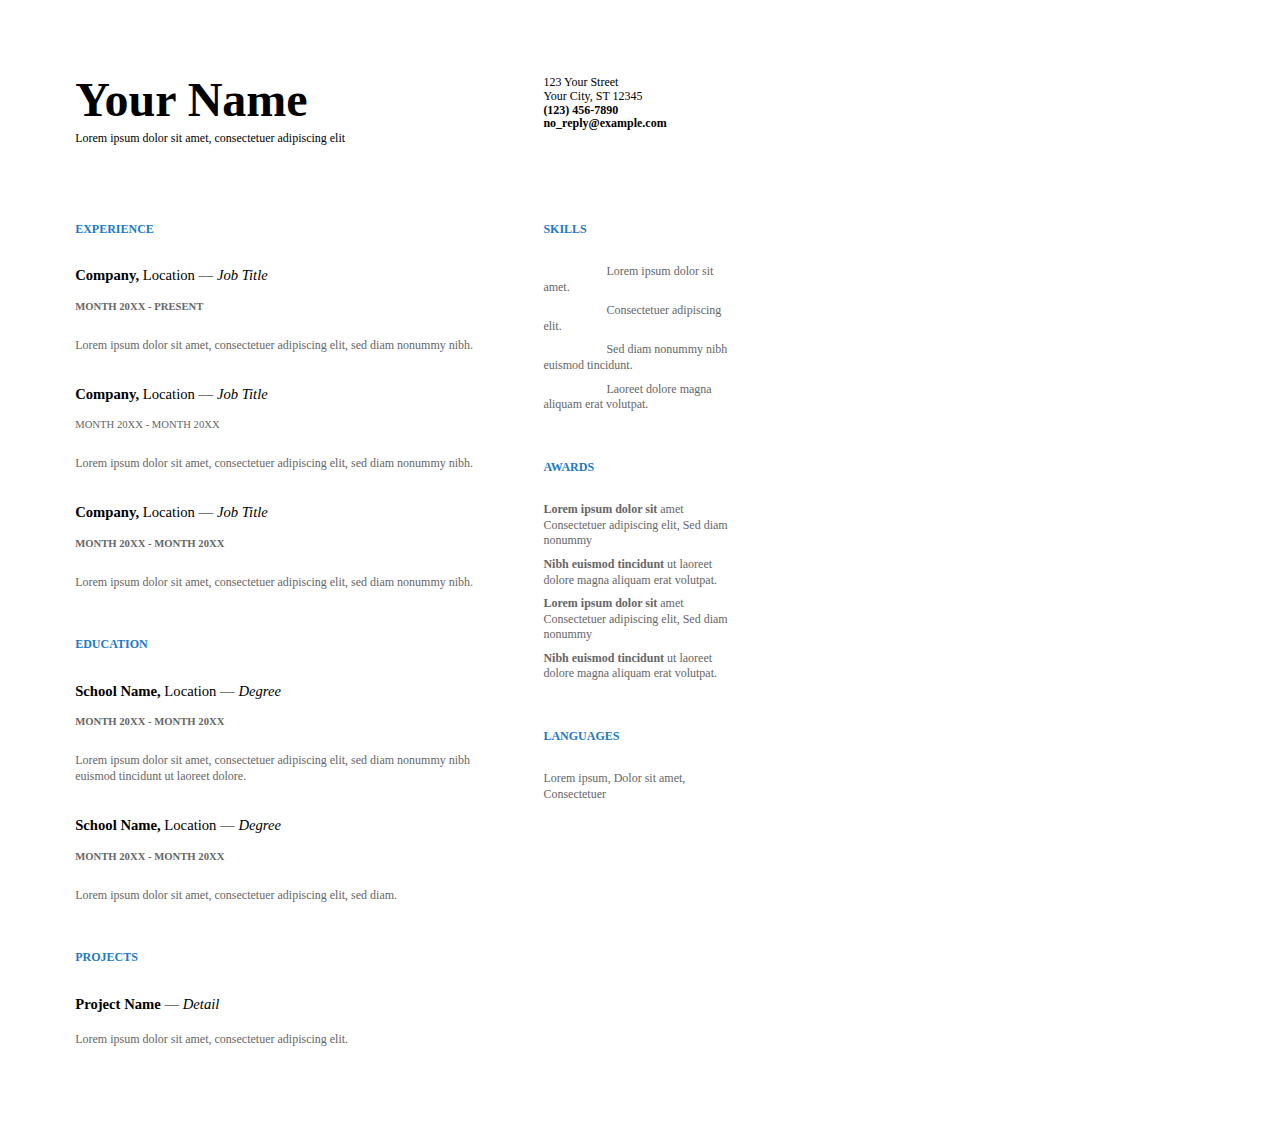
==== ClarenceResume.html @ 779b9737 "update resume" ====
<html><head><meta content="text/html; charset=UTF-8" http-equiv="content-type"><style type="text/css">@import url('https://themes.googleusercontent.com/fonts/css?kit=RFda8w1V0eDZheqfcyQ4EGb3DKsRMD34dqg1gT8Z-p6isjtAVhoKeKPV_uAAgBOSk3k702ZOKiLJc3WVjuplzPesZW2xOQ-xsNqO47m55DA');.lst-kix_d52h1clnbs3c-5>li:before{content:"\0025a0  "}.lst-kix_d52h1clnbs3c-3>li:before{content:"\0025cf  "}.lst-kix_d52h1clnbs3c-2>li:before{content:"\0025a0  "}.lst-kix_d52h1clnbs3c-6>li:before{content:"\0025cf  "}.lst-kix_d52h1clnbs3c-1>li:before{content:"\0025cb  "}.lst-kix_d52h1clnbs3c-7>li:before{content:"\0025cb  "}.lst-kix_d52h1clnbs3c-0>li:before{content:"\00200b  "}.lst-kix_d52h1clnbs3c-8>li:before{content:"\0025a0  "}.lst-kix_3expns8knkd9-0>li:before{content:"\00200b  "}.lst-kix_3expns8knkd9-1>li:before{content:"\0025cb  "}ul.lst-kix_d52h1clnbs3c-5{list-style-type:none}ul.lst-kix_d52h1clnbs3c-6{list-style-type:none}.lst-kix_3expns8knkd9-3>li:before{content:"\0025cf  "}ul.lst-kix_d52h1clnbs3c-7{list-style-type:none}ul.lst-kix_d52h1clnbs3c-8{list-style-type:none}.lst-kix_3expns8knkd9-2>li:before{content:"\0025a0  "}.lst-kix_d52h1clnbs3c-4>li:before{content:"\0025cb  "}.lst-kix_3expns8knkd9-8>li:before{content:"\0025a0  "}.lst-kix_3expns8knkd9-7>li:before{content:"\0025cb  "}ul.lst-kix_d52h1clnbs3c-0{list-style-type:none}ul.lst-kix_d52h1clnbs3c-1{list-style-type:none}ul.lst-kix_d52h1clnbs3c-2{list-style-type:none}ul.lst-kix_d52h1clnbs3c-3{list-style-type:none}ul.lst-kix_d52h1clnbs3c-4{list-style-type:none}.lst-kix_3expns8knkd9-4>li:before{content:"\0025cb  "}.lst-kix_3expns8knkd9-5>li:before{content:"\0025a0  "}.lst-kix_3expns8knkd9-6>li:before{content:"\0025cf  "}ul.lst-kix_3expns8knkd9-2{list-style-type:none}ul.lst-kix_3expns8knkd9-1{list-style-type:none}ul.lst-kix_3expns8knkd9-4{list-style-type:none}ul.lst-kix_3expns8knkd9-3{list-style-type:none}ul.lst-kix_3expns8knkd9-0{list-style-type:none}ul.lst-kix_3expns8knkd9-6{list-style-type:none}ul.lst-kix_3expns8knkd9-5{list-style-type:none}ul.lst-kix_3expns8knkd9-8{list-style-type:none}ul.lst-kix_3expns8knkd9-7{list-style-type:none}ol{margin:0;padding:0}table td,table th{padding:0}.c14{border-right-style:solid;padding:7.2pt 7.2pt 7.2pt 7.2pt;border-bottom-color:#ffffff;border-top-width:0pt;border-right-width:0pt;border-left-color:#ffffff;vertical-align:top;border-right-color:#ffffff;border-left-width:0pt;border-top-style:solid;border-left-style:solid;border-bottom-width:0pt;width:358.5pt;border-top-color:#ffffff;border-bottom-style:solid}.c28{border-right-style:solid;padding:7.2pt 7.2pt 7.2pt 7.2pt;border-bottom-color:#ffffff;border-top-width:0pt;border-right-width:0pt;border-left-color:#ffffff;vertical-align:top;border-right-color:#ffffff;border-left-width:0pt;border-top-style:solid;border-left-style:solid;border-bottom-width:0pt;width:165pt;border-top-color:#ffffff;border-bottom-style:solid}.c16{margin-left:0pt;padding-top:16pt;list-style-position:inside;text-indent:45pt;padding-bottom:0pt;line-height:1.3;text-align:left;margin-right:15pt}.c4{color:#666666;font-weight:400;text-decoration:none;vertical-align:baseline;font-size:9pt;font-family:"Merriweather";font-style:normal}.c21{color:#2079c7;font-weight:700;text-decoration:none;vertical-align:baseline;font-size:10pt;font-family:"Open Sans";font-style:normal}.c0{color:#000000;font-weight:700;text-decoration:none;vertical-align:baseline;font-size:36pt;font-family:"Merriweather";font-style:normal}.c9{color:#666666;font-weight:400;text-decoration:none;vertical-align:baseline;font-size:6pt;font-family:"Merriweather";font-style:normal}.c5{color:#666666;font-weight:400;text-decoration:none;vertical-align:baseline;font-size:8pt;font-family:"Open Sans";font-style:normal}.c12{padding-top:5pt;padding-bottom:5pt;line-height:1.0;page-break-after:avoid;text-align:left;margin-right:15pt}.c8{padding-top:16pt;padding-bottom:0pt;line-height:1.0;page-break-after:avoid;text-align:left;margin-right:15pt}.c18{color:#000000;text-decoration:none;vertical-align:baseline;font-size:11pt;font-family:"Merriweather"}.c19{padding-top:16pt;padding-bottom:0pt;line-height:1.3;text-align:left;margin-right:15pt}.c10{text-decoration:none;vertical-align:baseline;font-size:9pt;font-family:"Open Sans";font-style:normal}.c15{text-decoration:none;vertical-align:baseline;font-size:11pt;font-family:"Merriweather";font-style:normal}.c26{padding-top:6pt;padding-bottom:0pt;line-height:1.0;text-align:left;margin-right:15pt}.c25{padding-top:0pt;padding-bottom:6pt;line-height:1.0;text-align:left;margin-right:15pt}.c7{padding-top:6pt;padding-bottom:0pt;line-height:1.3;text-align:left;margin-right:15pt}.c13{padding-top:0pt;padding-bottom:0pt;line-height:1.15;text-align:left;margin-right:15pt}.c1{padding-top:30pt;padding-bottom:0pt;line-height:1.0;text-align:left;margin-right:15pt}.c6{border-spacing:0;border-collapse:collapse;margin-right:auto}.c33{text-decoration:none;vertical-align:baseline;font-size:12pt;font-family:"Merriweather"}.c32{margin-left:0pt;list-style-position:inside;text-indent:45pt}.c31{background-color:#ffffff;max-width:525.6pt;padding:28.8pt 43.2pt 43.2pt 43.2pt}.c24{color:#2079c7;font-weight:700}.c27{color:#b7b7b7;font-weight:700}.c17{font-weight:400;font-style:italic}.c2{color:#000000;font-weight:400}.c3{padding:0;margin:0}.c11{color:#000000;font-weight:700}.c20{height:9pt}.c23{color:#000000}.c34{height:80pt}.c30{height:588pt}.c22{font-weight:400}.c29{font-weight:700}.title{padding-top:0pt;color:#000000;font-weight:700;font-size:36pt;padding-bottom:6pt;font-family:"Merriweather";line-height:1.0;text-align:left}.subtitle{padding-top:0pt;color:#000000;font-size:9pt;padding-bottom:0pt;font-family:"Open Sans";line-height:1.15;text-align:left}li{color:#666666;font-size:9pt;font-family:"Merriweather"}p{margin:0;color:#666666;font-size:9pt;font-family:"Merriweather"}h1{padding-top:30pt;color:#2079c7;font-weight:700;font-size:9pt;padding-bottom:0pt;font-family:"Open Sans";line-height:1.0;text-align:left}h2{padding-top:16pt;color:#000000;font-weight:700;font-size:11pt;padding-bottom:0pt;font-family:"Merriweather";line-height:1.0;page-break-after:avoid;text-align:left}h3{padding-top:5pt;color:#666666;font-size:8pt;padding-bottom:5pt;font-family:"Open Sans";line-height:1.0;page-break-after:avoid;text-align:left}h4{padding-top:8pt;-webkit-text-decoration-skip:none;color:#666666;text-decoration:underline;text-decoration-skip-ink:none;font-size:11pt;padding-bottom:0pt;font-family:"Trebuchet MS";line-height:1.3;page-break-after:avoid;text-align:left}h5{padding-top:8pt;color:#666666;font-size:11pt;padding-bottom:0pt;font-family:"Trebuchet MS";line-height:1.3;page-break-after:avoid;text-align:left}h6{padding-top:8pt;color:#666666;font-size:11pt;padding-bottom:0pt;font-family:"Trebuchet MS";line-height:1.3;page-break-after:avoid;font-style:italic;text-align:left}</style></head><body class="c31 doc-content"><p class="c20 c26"><span class="c9"></span></p><a id="t.b5e152db183d5bf10508dda6fb9beae91810a391"></a><a id="t.0"></a><table class="c6"><tr class="c34"><td class="c14" colspan="1" rowspan="1"><p class="c25 title" id="h.x8fm1uorkbaw"><span class="c0">Your Name</span></p><p class="c13 subtitle" id="h.ymi089liagec"><span>Lorem ipsum dolor sit amet, consectetuer adipiscing elit</span></p></td><td class="c28" colspan="1" rowspan="1"><p class="c13"><span class="c10 c2">123 Your Street</span></p><p class="c13"><span class="c10 c2">Your City, ST 12345</span></p><p class="c13"><span class="c10 c11">(123) 456-7890</span></p><p class="c13"><span class="c10 c11">no_reply@example.com</span></p></td></tr><tr class="c30"><td class="c14" colspan="1" rowspan="1"><h1 class="c1" id="h.y7d3xdxnr44m"><span class="c10 c24">EXPERIENCE</span></h1><h2 class="c8" id="h.rfgvkg2ifhfd"><span class="c23">Company, </span><span class="c2">Location</span><span class="c22">&nbsp;&mdash; </span><span class="c17">Job Title</span></h2><h3 class="c12" id="h.n64fgzu3lwuy"><span>MONTH 20XX - PRESENT</span></h3><p class="c7"><span>Lorem ipsum dolor sit amet, consectetuer adipiscing elit, sed diam nonummy nibh.</span></p><h2 class="c8" id="h.wj0puh61kxsr"><span class="c23">Company, </span><span class="c2">Location</span><span class="c22">&nbsp;&mdash; </span><span class="c17 c18">Job Title</span></h2><h3 class="c12" id="h.8hk593fs3sag"><span class="c5">MONTH 20XX - MONTH 20XX</span></h3><p class="c7"><span class="c4">Lorem ipsum dolor sit amet, consectetuer adipiscing elit, sed diam nonummy nibh.</span></p><h2 class="c8" id="h.1hxcpsc1hco2"><span>Company, </span><span class="c22">Location</span><span>&nbsp;</span><span class="c22">&mdash; </span><span class="c18 c17">Job Title</span></h2><h3 class="c12" id="h.ybypdmed418m"><span>MONTH 20XX - MONTH 20XX</span></h3><p class="c7"><span class="c4">Lorem ipsum dolor sit amet, consectetuer adipiscing elit, sed diam nonummy nibh.</span></p><h1 class="c1" id="h.yk8luflkpwij"><span>EDUCATION</span></h1><h2 class="c8" id="h.6wymnhinx9q5"><span>School</span><span>&nbsp;Name, </span><span class="c22">Location &mdash; </span><span class="c18 c17">Degree</span></h2><h3 class="c12" id="h.7vtcyzeczjot"><span>MONTH 20XX - MONTH 20XX</span></h3><p class="c7"><span class="c4">Lorem ipsum dolor sit amet, consectetuer adipiscing elit, sed diam nonummy nibh euismod tincidunt ut laoreet dolore.</span></p><h2 class="c8" id="h.czfiadnsgnzp"><span>School Name, </span><span class="c22">Location &mdash; </span><span class="c18 c17">Degree</span></h2><h3 class="c12" id="h.miiyt1y6sl7g"><span>MONTH 20XX - MONTH 20XX</span></h3><p class="c7"><span class="c4">Lorem ipsum dolor sit amet, consectetuer adipiscing elit, sed diam.</span></p><h1 class="c1" id="h.jhv78pp9wtzd"><span>PROJECTS</span></h1><h2 class="c8" id="h.vm051rmyhoww"><span>Project Name </span><span class="c22">&mdash; </span><span class="c17">Detail</span></h2><p class="c7"><span class="c4">Lorem ipsum dolor sit amet, consectetuer adipiscing elit.</span></p></td><td class="c28" colspan="1" rowspan="1"><h1 class="c1" id="h.ca0awj8022e2"><span class="c10 c24">SKILLS</span></h1><ul class="c3 lst-kix_d52h1clnbs3c-0 start"><li class="c16"><span class="c4">Lorem ipsum dolor sit amet.</span></li><li class="c7 c32"><span class="c4">Consectetuer adipiscing elit.</span></li></ul><ul class="c3 lst-kix_3expns8knkd9-0 start"><li class="c7 c32"><span class="c4">Sed diam nonummy nibh euismod tincidunt.</span></li></ul><ul class="c3 lst-kix_d52h1clnbs3c-0"><li class="c7 c32"><span class="c4">L&#8203;&#8203;&#8203;&zwnj;&#8203;aoreet dolore magna aliquam erat volutpat.</span></li></ul><h1 class="c1" id="h.tuxh7mwdaxox"><span class="c10 c24">AWARDS</span></h1><p class="c19"><span class="c29">Lorem ipsum</span><span>&nbsp;</span><span class="c29">dolor sit</span><span class="c4">&nbsp;amet Consectetuer adipiscing elit, Sed diam nonummy</span></p><p class="c7"><span class="c29">Nibh euismod tincidunt</span><span class="c4">&nbsp;ut laoreet dolore magna aliquam erat volutpat.</span></p><p class="c7"><span class="c29">Lorem ipsum dolor sit</span><span class="c4">&nbsp;amet Consectetuer adipiscing elit, Sed diam nonummy</span></p><p class="c7"><span class="c29">Nibh euismod tincidunt</span><span class="c4">&nbsp;ut laoreet dolore magna aliquam erat volutpat.</span></p><h1 class="c1" id="h.cxxkes25b26"><span>LANGUAGES</span></h1><p class="c19"><span class="c4">Lorem ipsum, Dolor sit amet, Consectetuer</span></p></td></tr></table><p class="c7 c20"><span class="c4"></span></p></body></html>
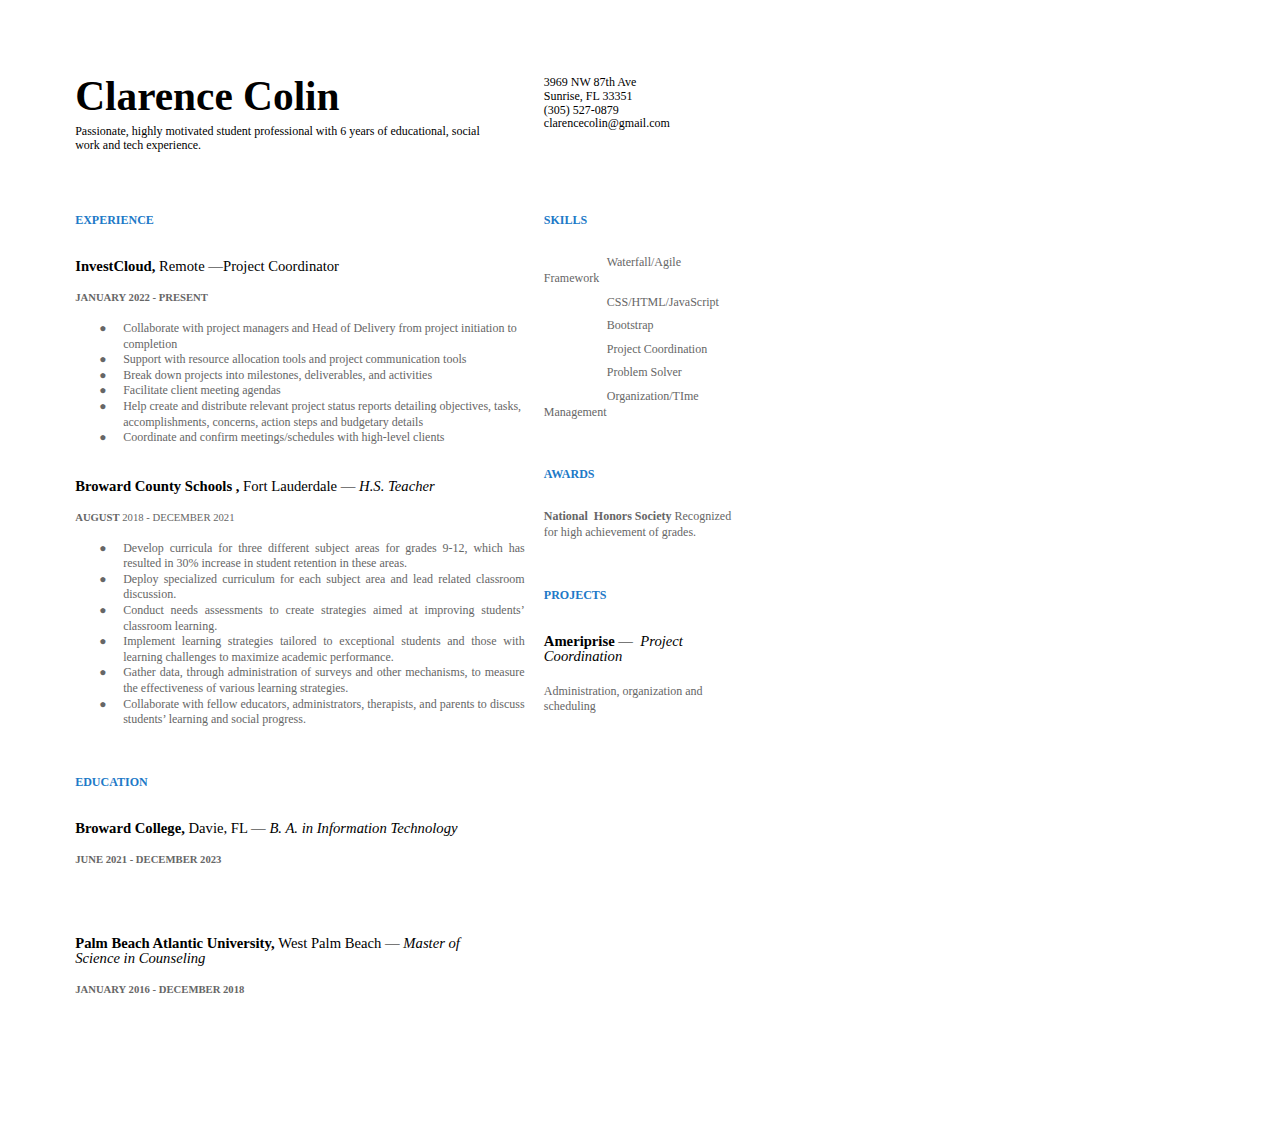
==== commit b7451579: "update resume" ====
--- a/ClarenceResume.html
+++ b/ClarenceResume.html
@@ -1 +1 @@
-<html><head><meta content="text/html; charset=UTF-8" http-equiv="content-type"><style type="text/css">@import url('https://themes.googleusercontent.com/fonts/css?kit=RFda8w1V0eDZheqfcyQ4EGb3DKsRMD34dqg1gT8Z-p6isjtAVhoKeKPV_uAAgBOSk3k702ZOKiLJc3WVjuplzPesZW2xOQ-xsNqO47m55DA');.lst-kix_d52h1clnbs3c-5>li:before{content:"\0025a0  "}.lst-kix_d52h1clnbs3c-3>li:before{content:"\0025cf  "}.lst-kix_d52h1clnbs3c-2>li:before{content:"\0025a0  "}.lst-kix_d52h1clnbs3c-6>li:before{content:"\0025cf  "}.lst-kix_d52h1clnbs3c-1>li:before{content:"\0025cb  "}.lst-kix_d52h1clnbs3c-7>li:before{content:"\0025cb  "}.lst-kix_d52h1clnbs3c-0>li:before{content:"\00200b  "}.lst-kix_d52h1clnbs3c-8>li:before{content:"\0025a0  "}.lst-kix_3expns8knkd9-0>li:before{content:"\00200b  "}.lst-kix_3expns8knkd9-1>li:before{content:"\0025cb  "}ul.lst-kix_d52h1clnbs3c-5{list-style-type:none}ul.lst-kix_d52h1clnbs3c-6{list-style-type:none}.lst-kix_3expns8knkd9-3>li:before{content:"\0025cf  "}ul.lst-kix_d52h1clnbs3c-7{list-style-type:none}ul.lst-kix_d52h1clnbs3c-8{list-style-type:none}.lst-kix_3expns8knkd9-2>li:before{content:"\0025a0  "}.lst-kix_d52h1clnbs3c-4>li:before{content:"\0025cb  "}.lst-kix_3expns8knkd9-8>li:before{content:"\0025a0  "}.lst-kix_3expns8knkd9-7>li:before{content:"\0025cb  "}ul.lst-kix_d52h1clnbs3c-0{list-style-type:none}ul.lst-kix_d52h1clnbs3c-1{list-style-type:none}ul.lst-kix_d52h1clnbs3c-2{list-style-type:none}ul.lst-kix_d52h1clnbs3c-3{list-style-type:none}ul.lst-kix_d52h1clnbs3c-4{list-style-type:none}.lst-kix_3expns8knkd9-4>li:before{content:"\0025cb  "}.lst-kix_3expns8knkd9-5>li:before{content:"\0025a0  "}.lst-kix_3expns8knkd9-6>li:before{content:"\0025cf  "}ul.lst-kix_3expns8knkd9-2{list-style-type:none}ul.lst-kix_3expns8knkd9-1{list-style-type:none}ul.lst-kix_3expns8knkd9-4{list-style-type:none}ul.lst-kix_3expns8knkd9-3{list-style-type:none}ul.lst-kix_3expns8knkd9-0{list-style-type:none}ul.lst-kix_3expns8knkd9-6{list-style-type:none}ul.lst-kix_3expns8knkd9-5{list-style-type:none}ul.lst-kix_3expns8knkd9-8{list-style-type:none}ul.lst-kix_3expns8knkd9-7{list-style-type:none}ol{margin:0;padding:0}table td,table th{padding:0}.c14{border-right-style:solid;padding:7.2pt 7.2pt 7.2pt 7.2pt;border-bottom-color:#ffffff;border-top-width:0pt;border-right-width:0pt;border-left-color:#ffffff;vertical-align:top;border-right-color:#ffffff;border-left-width:0pt;border-top-style:solid;border-left-style:solid;border-bottom-width:0pt;width:358.5pt;border-top-color:#ffffff;border-bottom-style:solid}.c28{border-right-style:solid;padding:7.2pt 7.2pt 7.2pt 7.2pt;border-bottom-color:#ffffff;border-top-width:0pt;border-right-width:0pt;border-left-color:#ffffff;vertical-align:top;border-right-color:#ffffff;border-left-width:0pt;border-top-style:solid;border-left-style:solid;border-bottom-width:0pt;width:165pt;border-top-color:#ffffff;border-bottom-style:solid}.c16{margin-left:0pt;padding-top:16pt;list-style-position:inside;text-indent:45pt;padding-bottom:0pt;line-height:1.3;text-align:left;margin-right:15pt}.c4{color:#666666;font-weight:400;text-decoration:none;vertical-align:baseline;font-size:9pt;font-family:"Merriweather";font-style:normal}.c21{color:#2079c7;font-weight:700;text-decoration:none;vertical-align:baseline;font-size:10pt;font-family:"Open Sans";font-style:normal}.c0{color:#000000;font-weight:700;text-decoration:none;vertical-align:baseline;font-size:36pt;font-family:"Merriweather";font-style:normal}.c9{color:#666666;font-weight:400;text-decoration:none;vertical-align:baseline;font-size:6pt;font-family:"Merriweather";font-style:normal}.c5{color:#666666;font-weight:400;text-decoration:none;vertical-align:baseline;font-size:8pt;font-family:"Open Sans";font-style:normal}.c12{padding-top:5pt;padding-bottom:5pt;line-height:1.0;page-break-after:avoid;text-align:left;margin-right:15pt}.c8{padding-top:16pt;padding-bottom:0pt;line-height:1.0;page-break-after:avoid;text-align:left;margin-right:15pt}.c18{color:#000000;text-decoration:none;vertical-align:baseline;font-size:11pt;font-family:"Merriweather"}.c19{padding-top:16pt;padding-bottom:0pt;line-height:1.3;text-align:left;margin-right:15pt}.c10{text-decoration:none;vertical-align:baseline;font-size:9pt;font-family:"Open Sans";font-style:normal}.c15{text-decoration:none;vertical-align:baseline;font-size:11pt;font-family:"Merriweather";font-style:normal}.c26{padding-top:6pt;padding-bottom:0pt;line-height:1.0;text-align:left;margin-right:15pt}.c25{padding-top:0pt;padding-bottom:6pt;line-height:1.0;text-align:left;margin-right:15pt}.c7{padding-top:6pt;padding-bottom:0pt;line-height:1.3;text-align:left;margin-right:15pt}.c13{padding-top:0pt;padding-bottom:0pt;line-height:1.15;text-align:left;margin-right:15pt}.c1{padding-top:30pt;padding-bottom:0pt;line-height:1.0;text-align:left;margin-right:15pt}.c6{border-spacing:0;border-collapse:collapse;margin-right:auto}.c33{text-decoration:none;vertical-align:baseline;font-size:12pt;font-family:"Merriweather"}.c32{margin-left:0pt;list-style-position:inside;text-indent:45pt}.c31{background-color:#ffffff;max-width:525.6pt;padding:28.8pt 43.2pt 43.2pt 43.2pt}.c24{color:#2079c7;font-weight:700}.c27{color:#b7b7b7;font-weight:700}.c17{font-weight:400;font-style:italic}.c2{color:#000000;font-weight:400}.c3{padding:0;margin:0}.c11{color:#000000;font-weight:700}.c20{height:9pt}.c23{color:#000000}.c34{height:80pt}.c30{height:588pt}.c22{font-weight:400}.c29{font-weight:700}.title{padding-top:0pt;color:#000000;font-weight:700;font-size:36pt;padding-bottom:6pt;font-family:"Merriweather";line-height:1.0;text-align:left}.subtitle{padding-top:0pt;color:#000000;font-size:9pt;padding-bottom:0pt;font-family:"Open Sans";line-height:1.15;text-align:left}li{color:#666666;font-size:9pt;font-family:"Merriweather"}p{margin:0;color:#666666;font-size:9pt;font-family:"Merriweather"}h1{padding-top:30pt;color:#2079c7;font-weight:700;font-size:9pt;padding-bottom:0pt;font-family:"Open Sans";line-height:1.0;text-align:left}h2{padding-top:16pt;color:#000000;font-weight:700;font-size:11pt;padding-bottom:0pt;font-family:"Merriweather";line-height:1.0;page-break-after:avoid;text-align:left}h3{padding-top:5pt;color:#666666;font-size:8pt;padding-bottom:5pt;font-family:"Open Sans";line-height:1.0;page-break-after:avoid;text-align:left}h4{padding-top:8pt;-webkit-text-decoration-skip:none;color:#666666;text-decoration:underline;text-decoration-skip-ink:none;font-size:11pt;padding-bottom:0pt;font-family:"Trebuchet MS";line-height:1.3;page-break-after:avoid;text-align:left}h5{padding-top:8pt;color:#666666;font-size:11pt;padding-bottom:0pt;font-family:"Trebuchet MS";line-height:1.3;page-break-after:avoid;text-align:left}h6{padding-top:8pt;color:#666666;font-size:11pt;padding-bottom:0pt;font-family:"Trebuchet MS";line-height:1.3;page-break-after:avoid;font-style:italic;text-align:left}</style></head><body class="c31 doc-content"><p class="c20 c26"><span class="c9"></span></p><a id="t.b5e152db183d5bf10508dda6fb9beae91810a391"></a><a id="t.0"></a><table class="c6"><tr class="c34"><td class="c14" colspan="1" rowspan="1"><p class="c25 title" id="h.x8fm1uorkbaw"><span class="c0">Your Name</span></p><p class="c13 subtitle" id="h.ymi089liagec"><span>Lorem ipsum dolor sit amet, consectetuer adipiscing elit</span></p></td><td class="c28" colspan="1" rowspan="1"><p class="c13"><span class="c10 c2">123 Your Street</span></p><p class="c13"><span class="c10 c2">Your City, ST 12345</span></p><p class="c13"><span class="c10 c11">(123) 456-7890</span></p><p class="c13"><span class="c10 c11">no_reply@example.com</span></p></td></tr><tr class="c30"><td class="c14" colspan="1" rowspan="1"><h1 class="c1" id="h.y7d3xdxnr44m"><span class="c10 c24">EXPERIENCE</span></h1><h2 class="c8" id="h.rfgvkg2ifhfd"><span class="c23">Company, </span><span class="c2">Location</span><span class="c22">&nbsp;&mdash; </span><span class="c17">Job Title</span></h2><h3 class="c12" id="h.n64fgzu3lwuy"><span>MONTH 20XX - PRESENT</span></h3><p class="c7"><span>Lorem ipsum dolor sit amet, consectetuer adipiscing elit, sed diam nonummy nibh.</span></p><h2 class="c8" id="h.wj0puh61kxsr"><span class="c23">Company, </span><span class="c2">Location</span><span class="c22">&nbsp;&mdash; </span><span class="c17 c18">Job Title</span></h2><h3 class="c12" id="h.8hk593fs3sag"><span class="c5">MONTH 20XX - MONTH 20XX</span></h3><p class="c7"><span class="c4">Lorem ipsum dolor sit amet, consectetuer adipiscing elit, sed diam nonummy nibh.</span></p><h2 class="c8" id="h.1hxcpsc1hco2"><span>Company, </span><span class="c22">Location</span><span>&nbsp;</span><span class="c22">&mdash; </span><span class="c18 c17">Job Title</span></h2><h3 class="c12" id="h.ybypdmed418m"><span>MONTH 20XX - MONTH 20XX</span></h3><p class="c7"><span class="c4">Lorem ipsum dolor sit amet, consectetuer adipiscing elit, sed diam nonummy nibh.</span></p><h1 class="c1" id="h.yk8luflkpwij"><span>EDUCATION</span></h1><h2 class="c8" id="h.6wymnhinx9q5"><span>School</span><span>&nbsp;Name, </span><span class="c22">Location &mdash; </span><span class="c18 c17">Degree</span></h2><h3 class="c12" id="h.7vtcyzeczjot"><span>MONTH 20XX - MONTH 20XX</span></h3><p class="c7"><span class="c4">Lorem ipsum dolor sit amet, consectetuer adipiscing elit, sed diam nonummy nibh euismod tincidunt ut laoreet dolore.</span></p><h2 class="c8" id="h.czfiadnsgnzp"><span>School Name, </span><span class="c22">Location &mdash; </span><span class="c18 c17">Degree</span></h2><h3 class="c12" id="h.miiyt1y6sl7g"><span>MONTH 20XX - MONTH 20XX</span></h3><p class="c7"><span class="c4">Lorem ipsum dolor sit amet, consectetuer adipiscing elit, sed diam.</span></p><h1 class="c1" id="h.jhv78pp9wtzd"><span>PROJECTS</span></h1><h2 class="c8" id="h.vm051rmyhoww"><span>Project Name </span><span class="c22">&mdash; </span><span class="c17">Detail</span></h2><p class="c7"><span class="c4">Lorem ipsum dolor sit amet, consectetuer adipiscing elit.</span></p></td><td class="c28" colspan="1" rowspan="1"><h1 class="c1" id="h.ca0awj8022e2"><span class="c10 c24">SKILLS</span></h1><ul class="c3 lst-kix_d52h1clnbs3c-0 start"><li class="c16"><span class="c4">Lorem ipsum dolor sit amet.</span></li><li class="c7 c32"><span class="c4">Consectetuer adipiscing elit.</span></li></ul><ul class="c3 lst-kix_3expns8knkd9-0 start"><li class="c7 c32"><span class="c4">Sed diam nonummy nibh euismod tincidunt.</span></li></ul><ul class="c3 lst-kix_d52h1clnbs3c-0"><li class="c7 c32"><span class="c4">L&#8203;&#8203;&#8203;&zwnj;&#8203;aoreet dolore magna aliquam erat volutpat.</span></li></ul><h1 class="c1" id="h.tuxh7mwdaxox"><span class="c10 c24">AWARDS</span></h1><p class="c19"><span class="c29">Lorem ipsum</span><span>&nbsp;</span><span class="c29">dolor sit</span><span class="c4">&nbsp;amet Consectetuer adipiscing elit, Sed diam nonummy</span></p><p class="c7"><span class="c29">Nibh euismod tincidunt</span><span class="c4">&nbsp;ut laoreet dolore magna aliquam erat volutpat.</span></p><p class="c7"><span class="c29">Lorem ipsum dolor sit</span><span class="c4">&nbsp;amet Consectetuer adipiscing elit, Sed diam nonummy</span></p><p class="c7"><span class="c29">Nibh euismod tincidunt</span><span class="c4">&nbsp;ut laoreet dolore magna aliquam erat volutpat.</span></p><h1 class="c1" id="h.cxxkes25b26"><span>LANGUAGES</span></h1><p class="c19"><span class="c4">Lorem ipsum, Dolor sit amet, Consectetuer</span></p></td></tr></table><p class="c7 c20"><span class="c4"></span></p></body></html>+<html><head><meta content="text/html; charset=UTF-8" http-equiv="content-type"><style type="text/css">@import url('https://themes.googleusercontent.com/fonts/css?kit=RFda8w1V0eDZheqfcyQ4EGb3DKsRMD34dqg1gT8Z-p6isjtAVhoKeKPV_uAAgBOSk3k702ZOKiLJc3WVjuplzPesZW2xOQ-xsNqO47m55DA');.lst-kix_d52h1clnbs3c-5>li:before{content:"\0025a0  "}ul.lst-kix_anvaxdb6y3xr-2{list-style-type:none}ul.lst-kix_anvaxdb6y3xr-1{list-style-type:none}ul.lst-kix_anvaxdb6y3xr-4{list-style-type:none}ul.lst-kix_anvaxdb6y3xr-3{list-style-type:none}.lst-kix_d52h1clnbs3c-3>li:before{content:"\0025cf  "}.lst-kix_d52h1clnbs3c-2>li:before{content:"\0025a0  "}ul.lst-kix_anvaxdb6y3xr-0{list-style-type:none}.lst-kix_d52h1clnbs3c-6>li:before{content:"\0025cf  "}.lst-kix_d52h1clnbs3c-1>li:before{content:"\0025cb  "}.lst-kix_d52h1clnbs3c-7>li:before{content:"\0025cb  "}.lst-kix_lhle6bkotg66-7>li:before{content:"\0025cb  "}.lst-kix_d52h1clnbs3c-0>li:before{content:"\00200b  "}.lst-kix_lhle6bkotg66-6>li:before{content:"\0025cf  "}.lst-kix_d52h1clnbs3c-8>li:before{content:"\0025a0  "}.lst-kix_lhle6bkotg66-8>li:before{content:"\0025a0  "}ul.lst-kix_d52h1clnbs3c-5{list-style-type:none}ul.lst-kix_d52h1clnbs3c-6{list-style-type:none}ul.lst-kix_d52h1clnbs3c-7{list-style-type:none}ul.lst-kix_d52h1clnbs3c-8{list-style-type:none}ul.lst-kix_anvaxdb6y3xr-6{list-style-type:none}ul.lst-kix_anvaxdb6y3xr-5{list-style-type:none}.lst-kix_d52h1clnbs3c-4>li:before{content:"\0025cb  "}ul.lst-kix_anvaxdb6y3xr-8{list-style-type:none}ul.lst-kix_anvaxdb6y3xr-7{list-style-type:none}ul.lst-kix_d52h1clnbs3c-0{list-style-type:none}ul.lst-kix_d52h1clnbs3c-1{list-style-type:none}ul.lst-kix_d52h1clnbs3c-2{list-style-type:none}ul.lst-kix_d52h1clnbs3c-3{list-style-type:none}.lst-kix_lhle6bkotg66-0>li:before{content:"\0025cf  "}ul.lst-kix_d52h1clnbs3c-4{list-style-type:none}ul.lst-kix_3expns8knkd9-2{list-style-type:none}.lst-kix_lhle6bkotg66-5>li:before{content:"\0025a0  "}ul.lst-kix_3expns8knkd9-1{list-style-type:none}ul.lst-kix_3expns8knkd9-4{list-style-type:none}ul.lst-kix_3expns8knkd9-3{list-style-type:none}ul.lst-kix_3expns8knkd9-0{list-style-type:none}.lst-kix_lhle6bkotg66-4>li:before{content:"\0025cb  "}.lst-kix_lhle6bkotg66-1>li:before{content:"\0025cb  "}ul.lst-kix_3expns8knkd9-6{list-style-type:none}.lst-kix_lhle6bkotg66-3>li:before{content:"\0025cf  "}ul.lst-kix_3expns8knkd9-5{list-style-type:none}ul.lst-kix_3expns8knkd9-8{list-style-type:none}.lst-kix_lhle6bkotg66-2>li:before{content:"\0025a0  "}ul.lst-kix_3expns8knkd9-7{list-style-type:none}.lst-kix_anvaxdb6y3xr-7>li:before{content:"\0025cb  "}.lst-kix_anvaxdb6y3xr-6>li:before{content:"\0025cf  "}.lst-kix_anvaxdb6y3xr-8>li:before{content:"\0025a0  "}ul.lst-kix_lhle6bkotg66-0{list-style-type:none}ul.lst-kix_lhle6bkotg66-2{list-style-type:none}.lst-kix_anvaxdb6y3xr-3>li:before{content:"\0025cf  "}ul.lst-kix_lhle6bkotg66-1{list-style-type:none}ul.lst-kix_lhle6bkotg66-4{list-style-type:none}.lst-kix_anvaxdb6y3xr-2>li:before{content:"\0025a0  "}ul.lst-kix_lhle6bkotg66-3{list-style-type:none}ul.lst-kix_lhle6bkotg66-6{list-style-type:none}.lst-kix_anvaxdb6y3xr-1>li:before{content:"\0025cb  "}ul.lst-kix_lhle6bkotg66-5{list-style-type:none}ul.lst-kix_lhle6bkotg66-8{list-style-type:none}ul.lst-kix_lhle6bkotg66-7{list-style-type:none}.lst-kix_3expns8knkd9-0>li:before{content:"\00200b  "}.lst-kix_3expns8knkd9-1>li:before{content:"\0025cb  "}.lst-kix_anvaxdb6y3xr-0>li:before{content:"\0025cf  "}.lst-kix_3expns8knkd9-3>li:before{content:"\0025cf  "}.lst-kix_3expns8knkd9-2>li:before{content:"\0025a0  "}.lst-kix_3expns8knkd9-8>li:before{content:"\0025a0  "}.lst-kix_3expns8knkd9-7>li:before{content:"\0025cb  "}.lst-kix_3expns8knkd9-4>li:before{content:"\0025cb  "}.lst-kix_3expns8knkd9-5>li:before{content:"\0025a0  "}.lst-kix_3expns8knkd9-6>li:before{content:"\0025cf  "}li.li-bullet-0:before{margin-left:-18pt;white-space:nowrap;display:inline-block;min-width:18pt}.lst-kix_anvaxdb6y3xr-4>li:before{content:"\0025cb  "}.lst-kix_anvaxdb6y3xr-5>li:before{content:"\0025a0  "}ol{margin:0;padding:0}table td,table th{padding:0}.c30{border-right-style:solid;padding:7.2pt 7.2pt 7.2pt 7.2pt;border-bottom-color:#ffffff;border-top-width:0pt;border-right-width:0pt;border-left-color:#ffffff;vertical-align:top;border-right-color:#ffffff;border-left-width:0pt;border-top-style:solid;border-left-style:solid;border-bottom-width:0pt;width:165pt;border-top-color:#ffffff;border-bottom-style:solid}.c28{border-right-style:solid;padding:7.2pt 7.2pt 7.2pt 7.2pt;border-bottom-color:#ffffff;border-top-width:0pt;border-right-width:0pt;border-left-color:#ffffff;vertical-align:top;border-right-color:#ffffff;border-left-width:0pt;border-top-style:solid;border-left-style:solid;border-bottom-width:0pt;width:358.5pt;border-top-color:#ffffff;border-bottom-style:solid}.c2{margin-left:0pt;padding-top:16pt;list-style-position:inside;text-indent:45pt;padding-bottom:0pt;line-height:1.3;text-align:left;margin-right:15pt}.c15{margin-left:0pt;padding-top:6pt;list-style-position:inside;text-indent:45pt;padding-bottom:0pt;line-height:1.3;text-align:left;margin-right:15pt}.c19{color:#666666;font-weight:400;text-decoration:none;vertical-align:baseline;font-size:10pt;font-family:"Open Sans";font-style:normal}.c0{color:#2079c7;font-weight:700;text-decoration:none;vertical-align:baseline;font-size:9pt;font-family:"Open Sans";font-style:normal}.c4{color:#666666;font-weight:400;text-decoration:none;vertical-align:baseline;font-size:9pt;font-family:"Merriweather";font-style:normal}.c7{color:#666666;font-weight:400;text-decoration:none;vertical-align:baseline;font-size:8pt;font-family:"Open Sans";font-style:normal}.c11{color:#2079c7;font-weight:700;text-decoration:none;vertical-align:baseline;font-size:10pt;font-family:"Open Sans";font-style:normal}.c1{margin-left:36pt;padding-top:0pt;padding-left:0pt;padding-bottom:0pt;line-height:1.3;text-align:justify}.c10{font-weight:400;text-decoration:none;vertical-align:baseline;font-size:11pt;font-family:"Merriweather";font-style:italic}.c23{padding-top:0pt;padding-bottom:0pt;line-height:1.0;text-align:left;margin-right:15pt;height:9pt}.c6{padding-top:6pt;padding-bottom:0pt;line-height:1.3;text-align:left;margin-right:15pt;height:9pt}.c3{padding-top:5pt;padding-bottom:5pt;line-height:1.0;page-break-after:avoid;text-align:left;margin-right:15pt}.c34{color:#666666;text-decoration:none;vertical-align:baseline;font-size:6pt;font-family:"Merriweather";font-style:normal}.c14{margin-left:36pt;padding-top:0pt;padding-left:0pt;padding-bottom:0pt;line-height:1.3;text-align:left}.c32{padding-top:6pt;padding-bottom:0pt;line-height:1.0;text-align:left;margin-right:15pt;height:9pt}.c17{color:#b7b7b7;text-decoration:none;vertical-align:baseline;font-size:9pt;font-family:"Open Sans";font-style:normal}.c16{padding-top:16pt;padding-bottom:0pt;line-height:1.0;page-break-after:avoid;text-align:left;margin-right:15pt}.c13{font-weight:400;text-decoration:none;vertical-align:baseline;font-size:9pt;font-family:"Open Sans";font-style:normal}.c24{padding-top:0pt;padding-bottom:6pt;line-height:1.0;text-align:left;margin-right:15pt}.c18{text-decoration:none;vertical-align:baseline;font-size:11pt;font-family:"Merriweather";font-style:normal}.c33{text-decoration:none;vertical-align:baseline;font-size:31pt;font-family:"Merriweather";font-style:normal}.c25{text-decoration:none;vertical-align:baseline;font-size:12pt;font-family:"Merriweather";font-style:italic}.c20{padding-top:0pt;padding-bottom:0pt;line-height:1.15;text-align:left;margin-right:15pt}.c9{padding-top:30pt;padding-bottom:0pt;line-height:1.0;text-align:left;margin-right:15pt}.c31{padding-top:6pt;padding-bottom:0pt;line-height:1.3;text-align:left;margin-right:15pt}.c27{padding-top:16pt;padding-bottom:0pt;line-height:1.3;text-align:left;margin-right:15pt}.c36{border-spacing:0;border-collapse:collapse;margin-right:auto}.c35{background-color:#ffffff;max-width:525.6pt;padding:28.8pt 43.2pt 43.2pt 43.2pt}.c8{padding:0;margin:0}.c5{color:#000000}.c26{height:11pt}.c22{font-weight:400}.c12{font-weight:700}.c29{height:73.5pt}.c21{height:588pt}.title{padding-top:0pt;color:#000000;font-weight:700;font-size:36pt;padding-bottom:6pt;font-family:"Merriweather";line-height:1.0;text-align:left}.subtitle{padding-top:0pt;color:#000000;font-size:9pt;padding-bottom:0pt;font-family:"Open Sans";line-height:1.15;text-align:left}li{color:#666666;font-size:9pt;font-family:"Merriweather"}p{margin:0;color:#666666;font-size:9pt;font-family:"Merriweather"}h1{padding-top:30pt;color:#2079c7;font-weight:700;font-size:9pt;padding-bottom:0pt;font-family:"Open Sans";line-height:1.0;text-align:left}h2{padding-top:16pt;color:#000000;font-weight:700;font-size:11pt;padding-bottom:0pt;font-family:"Merriweather";line-height:1.0;page-break-after:avoid;text-align:left}h3{padding-top:5pt;color:#666666;font-size:8pt;padding-bottom:5pt;font-family:"Open Sans";line-height:1.0;page-break-after:avoid;text-align:left}h4{padding-top:8pt;-webkit-text-decoration-skip:none;color:#666666;text-decoration:underline;text-decoration-skip-ink:none;font-size:11pt;padding-bottom:0pt;font-family:"Trebuchet MS";line-height:1.3;page-break-after:avoid;text-align:left}h5{padding-top:8pt;color:#666666;font-size:11pt;padding-bottom:0pt;font-family:"Trebuchet MS";line-height:1.3;page-break-after:avoid;text-align:left}h6{padding-top:8pt;color:#666666;font-size:11pt;padding-bottom:0pt;font-family:"Trebuchet MS";line-height:1.3;page-break-after:avoid;font-style:italic;text-align:left}</style></head><body class="c35 doc-content"><p class="c32"><span class="c34 c22"></span></p><a id="t.9d41bc566add164f5713e2ef0e9d868dc51fc709"></a><a id="t.0"></a><table class="c36"><tr class="c29"><td class="c28" colspan="1" rowspan="1"><p class="c24 title" id="h.x8fm1uorkbaw"><span class="c5 c12 c33">Clarence Colin</span></p><p class="c20 subtitle" id="h.jx2csrkcpkfg"><span>Passionate, highly motivated student professional with 6 years of educational, social work and tech experience.</span></p></td><td class="c30" colspan="1" rowspan="1"><p class="c20"><span class="c13 c5">3969 NW 87th Ave</span></p><p class="c20"><span class="c5 c13">Sunrise, FL 33351</span></p><p class="c20"><span class="c13 c5">(305) 527-0879</span></p><p class="c20"><span class="c13 c5">clarencecolin@gmail.com</span></p></td></tr><tr class="c21"><td class="c28" colspan="1" rowspan="1"><h1 class="c9" id="h.y7d3xdxnr44m"><span class="c0">EXPERIENCE</span></h1><h2 class="c16" id="h.rfgvkg2ifhfd"><span>InvestCloud</span><span class="c5">, </span><span class="c22">Remote &mdash;Project Coordinator </span></h2><h3 class="c3" id="h.n64fgzu3lwuy"><span>JANUARY 2022 - PRESENT</span></h3><ul class="c8 lst-kix_lhle6bkotg66-0 start"><li class="c14 li-bullet-0"><span class="c4">Collaborate with project managers and Head of Delivery from project initiation to completion</span></li><li class="c14 li-bullet-0"><span class="c4">Support with resource allocation tools and project communication tools</span></li><li class="c14 li-bullet-0"><span class="c4">Break down projects into milestones, deliverables, and activities</span></li><li class="c14 li-bullet-0"><span class="c4">Facilitate client meeting agendas</span></li><li class="c14 li-bullet-0"><span class="c4">Help create and distribute relevant project status reports detailing objectives, tasks, accomplishments, concerns, action steps and budgetary details</span></li><li class="c14 li-bullet-0"><span>Coordinate and confirm meetings/schedules with high-level clients</span></li></ul><h2 class="c16" id="h.wj0puh61kxsr"><span>Broward County Schools </span><span class="c5">, </span><span class="c22">Fort Lauderdale &mdash; </span><span class="c10 c5">H.S. Teacher</span></h2><h3 class="c3" id="h.8hk593fs3sag"><span>AUGUST</span><span class="c7">&nbsp;2018 - DECEMBER 2021</span></h3><ul class="c8 lst-kix_anvaxdb6y3xr-0 start"><li class="c1 li-bullet-0"><span class="c4">Develop curricula for three different subject areas for grades 9-12, which has resulted in 30% increase in student retention in these areas.</span></li><li class="c1 li-bullet-0"><span class="c4">Deploy specialized curriculum for each subject area and lead related classroom discussion.</span></li><li class="c1 li-bullet-0"><span class="c4">Conduct needs assessments to create strategies aimed at improving students&rsquo; classroom learning.</span></li><li class="c1 li-bullet-0"><span class="c4">Implement learning strategies tailored to exceptional students and those with learning challenges to maximize academic performance.</span></li><li class="c1 li-bullet-0"><span class="c4">Gather data, through administration of surveys and other mechanisms, to measure the effectiveness of various learning strategies. &nbsp;</span></li><li class="c1 li-bullet-0"><span>Collaborate with fellow educators, administrators, therapists, and parents to discuss students&rsquo; learning and social progress.</span></li></ul><h1 class="c9" id="h.yk8luflkpwij"><span>EDUCATION</span></h1><h2 class="c16" id="h.6wymnhinx9q5"><span>Broward College</span><span>, </span><span class="c22">Davie, FL &mdash; </span><span class="c5 c10">B. A. in Information Technology </span></h2><h3 class="c3" id="h.7vtcyzeczjot"><span>JUNE 2021 - DECEMBER 2023</span></h3><p class="c6"><span class="c4"></span></p><h2 class="c16" id="h.czfiadnsgnzp"><span>Palm Beach Atlantic University</span><span>, </span><span class="c22">West Palm Beach &mdash; </span><span class="c10 c5">Master of Science in Counseling</span></h2><h3 class="c3" id="h.miiyt1y6sl7g"><span>JANUARY 2016 - DECEMBER 2018</span></h3><p class="c6"><span class="c4"></span></p></td><td class="c30" colspan="1" rowspan="1"><h1 class="c9" id="h.ca0awj8022e2"><span class="c0">SKILLS</span></h1><ul class="c8 lst-kix_d52h1clnbs3c-0 start"><li class="c2"><span>Waterfall/Agile Framework</span></li><li class="c15"><span class="c4">CSS/HTML/JavaScript</span></li><li class="c15"><span>Bootstrap </span></li></ul><ul class="c8 lst-kix_3expns8knkd9-0 start"><li class="c15"><span class="c4">Project Coordination</span></li></ul><ul class="c8 lst-kix_d52h1clnbs3c-0"><li class="c15"><span class="c4">Problem Solver</span></li><li class="c15"><span class="c4">Organization/TIme Management</span></li></ul><h1 class="c9" id="h.tuxh7mwdaxox"><span class="c0">AWARDS</span></h1><p class="c27"><span class="c12">National &nbsp;Honors Society</span><span class="c4">&nbsp;Recognized for high achievement of grades.</span></p><h1 class="c9" id="h.ysiuo0p6oix1"><span>PROJECTS</span></h1><h2 class="c16" id="h.og4mjkz4mt38"><span>Ameriprise</span><span>&nbsp;</span><span class="c22">&mdash; &nbsp;</span><span class="c10 c5">Project Coordination</span></h2><p class="c31"><span class="c4">Administration, organization and scheduling</span></p><p class="c23"><span class="c4"></span></p><h2 class="c16 c26" id="h.5frxdlmk432"><span class="c5 c12 c18"></span></h2></td></tr></table><p class="c6"><span class="c4"></span></p></body></html>